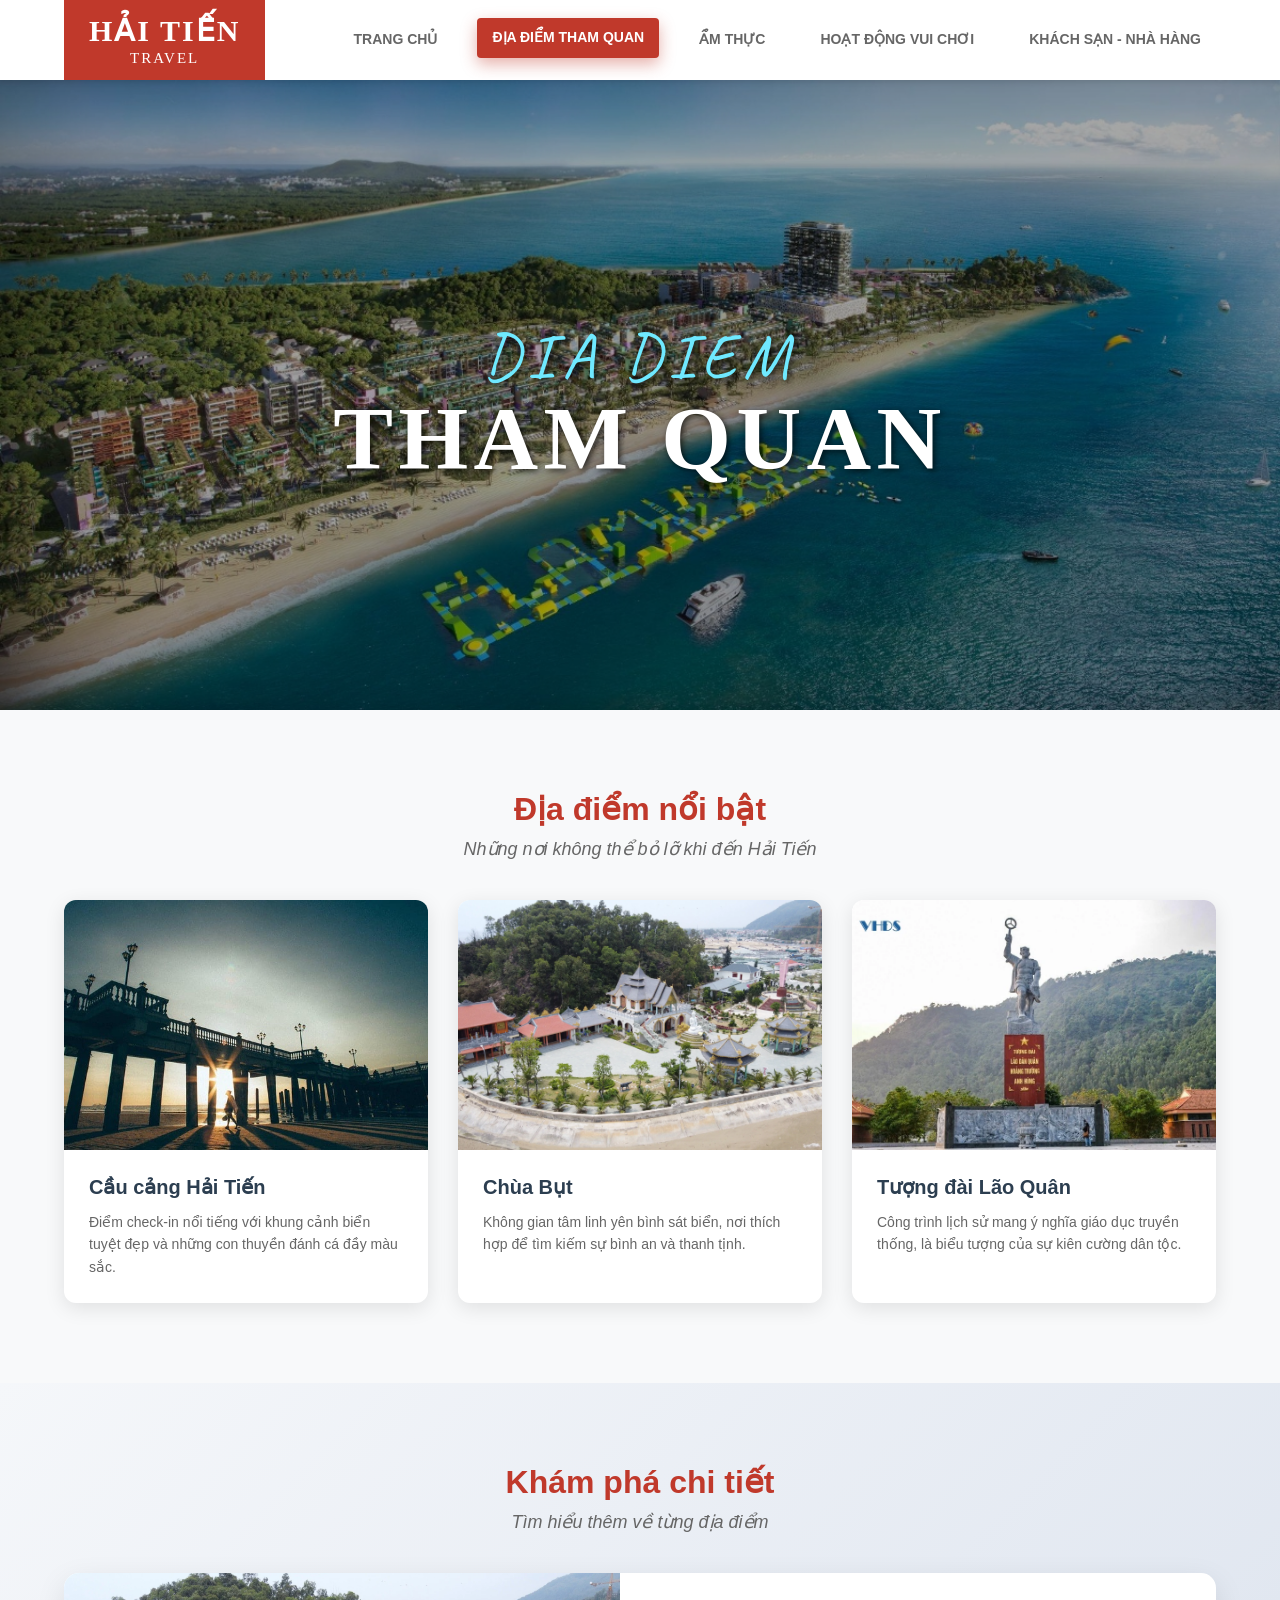
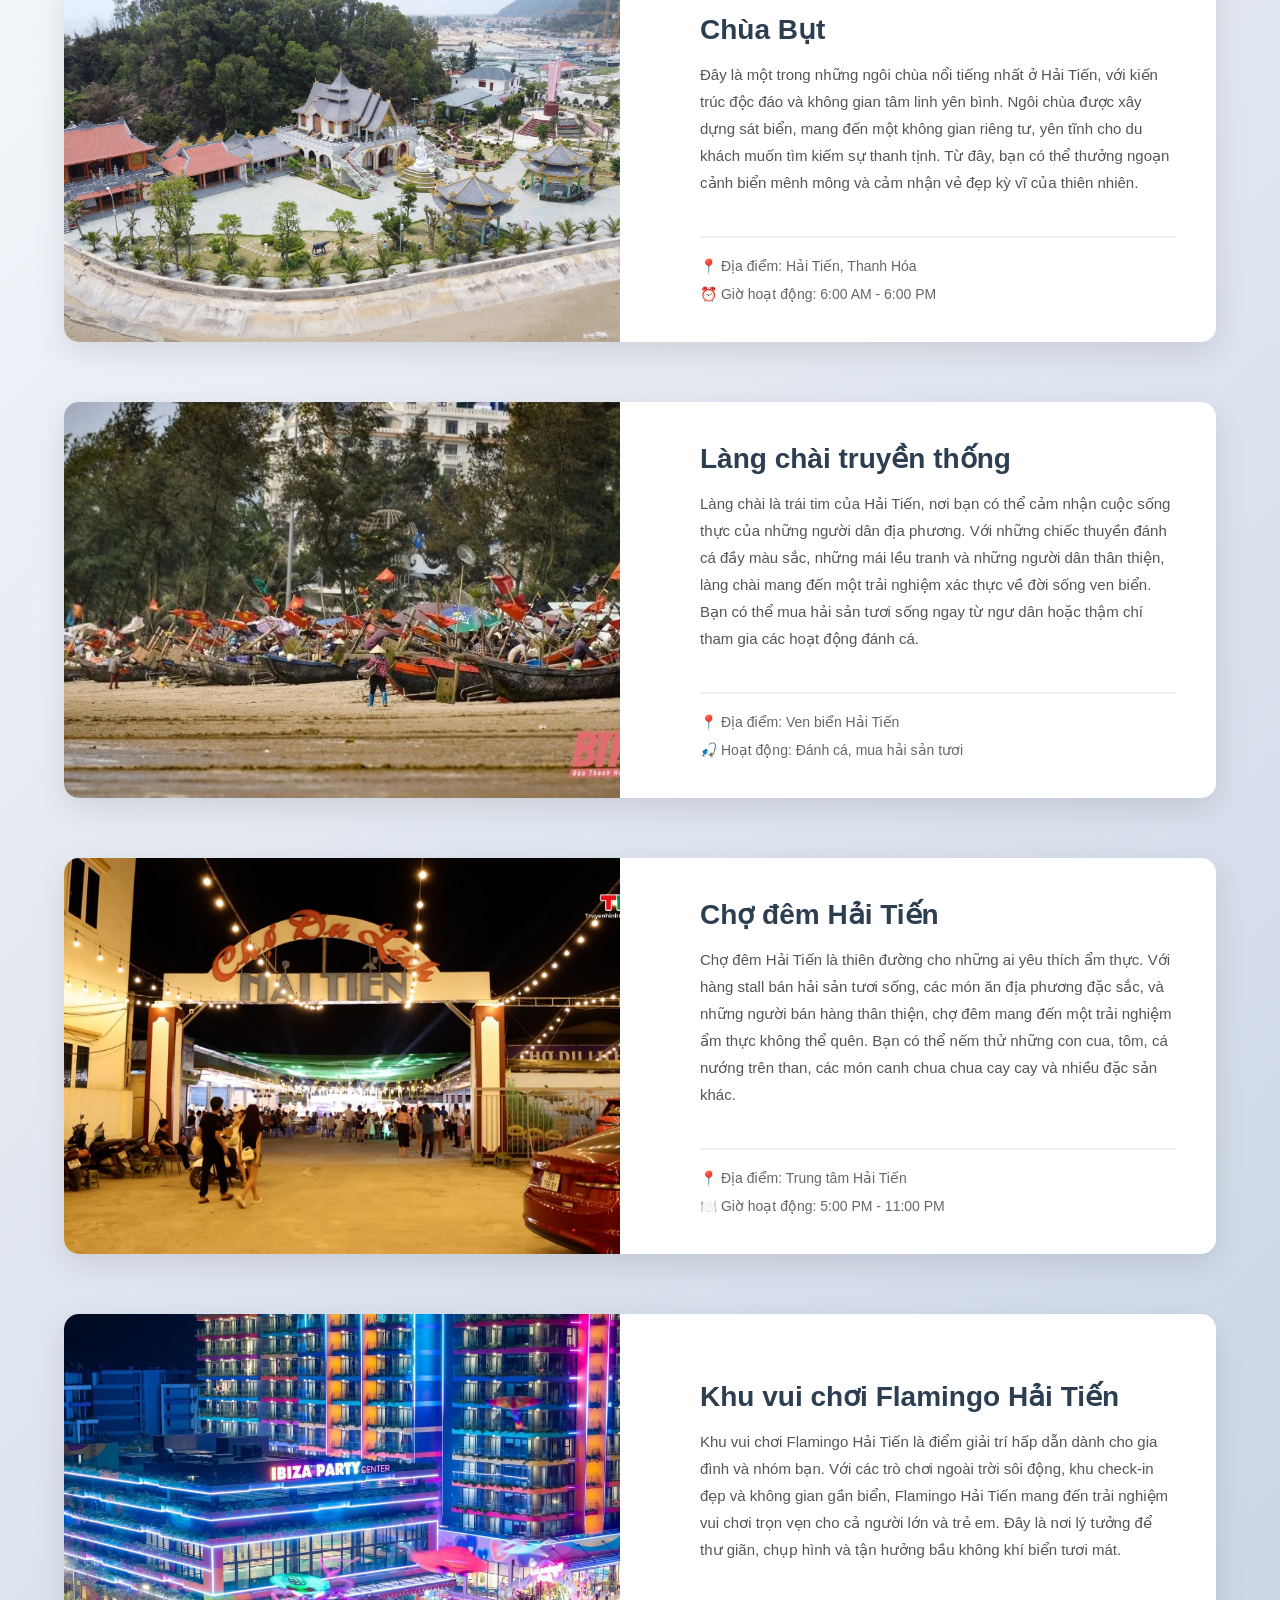
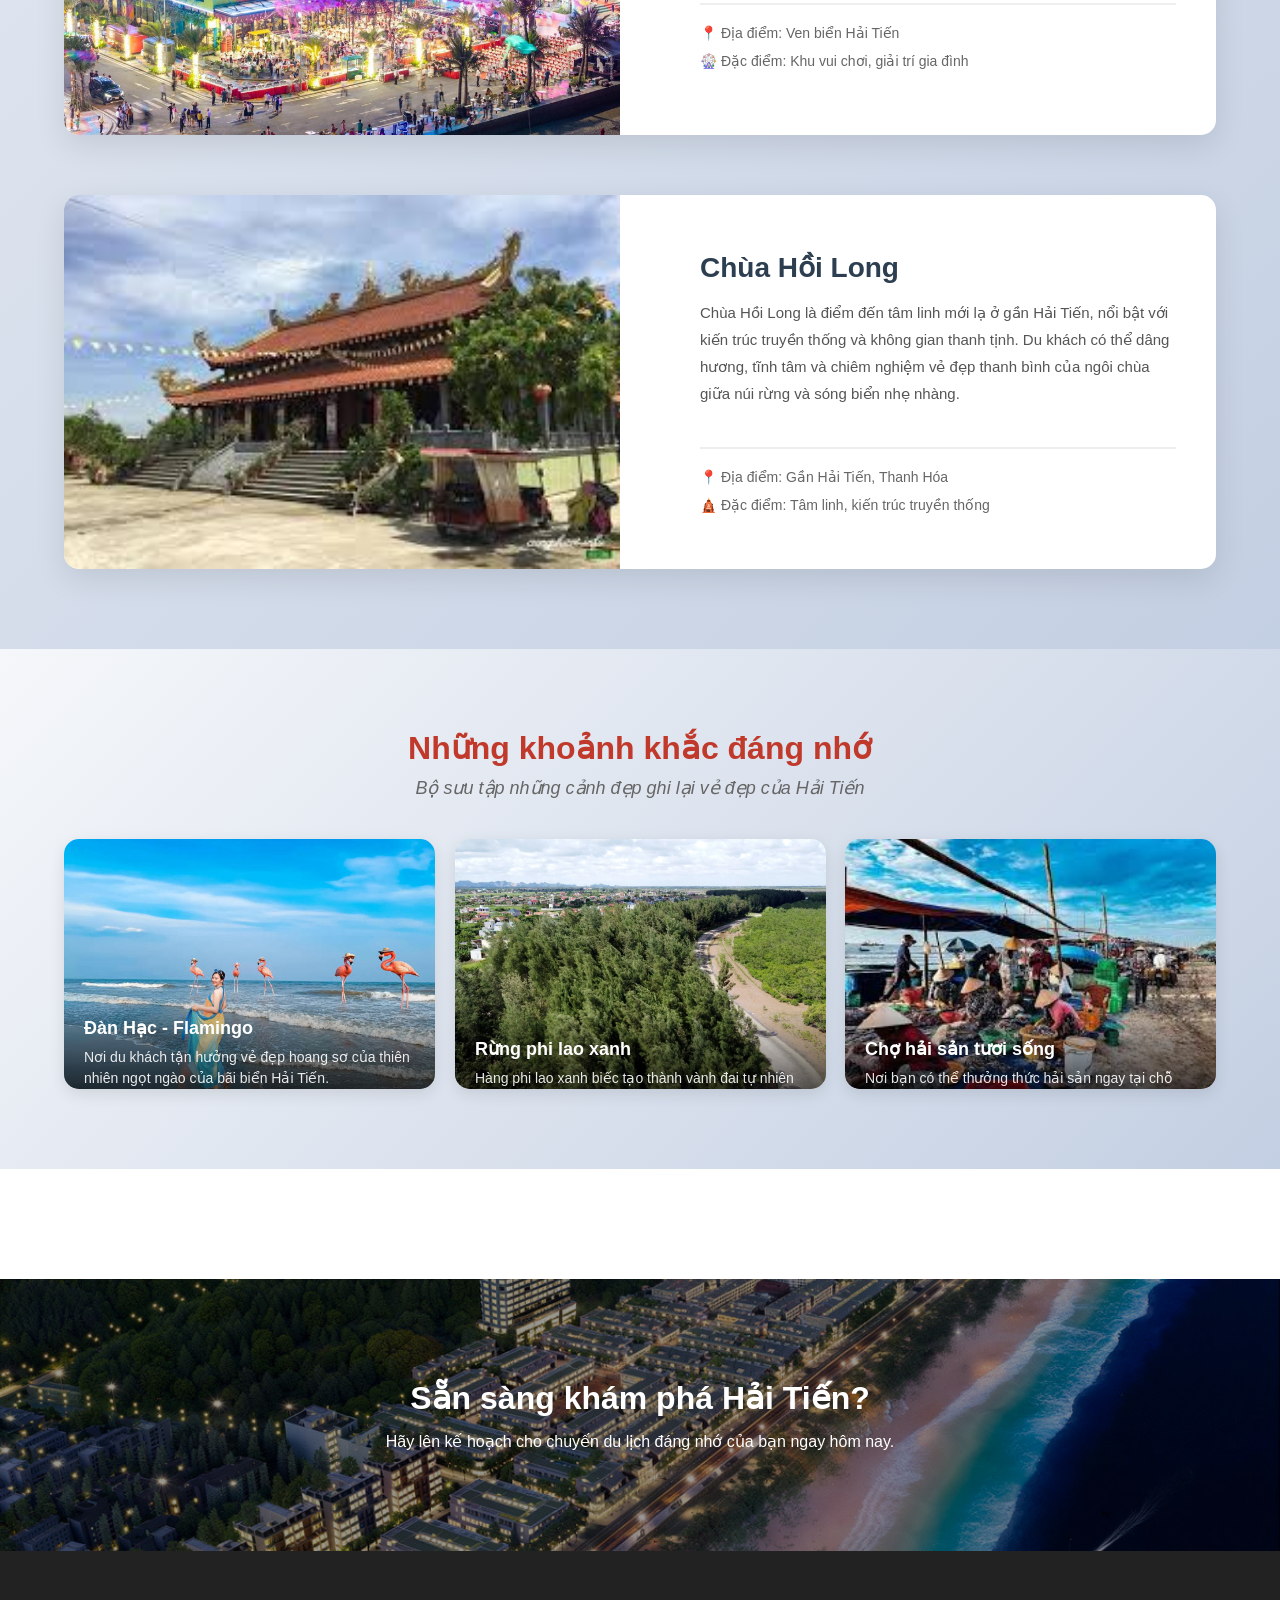
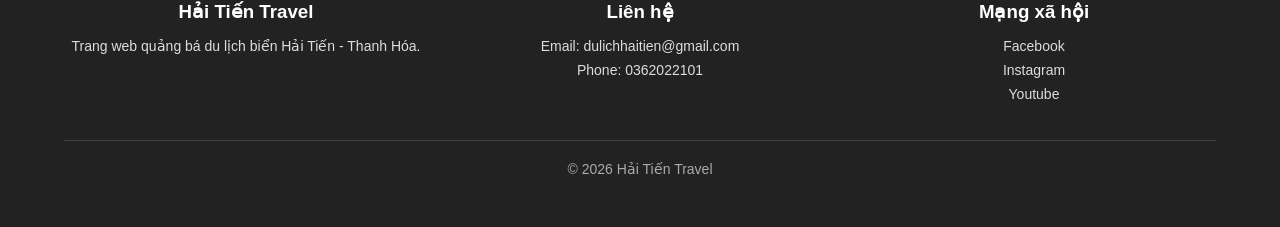
==== html/diadiem.htm @ 19f68e06 "Summary" ====
<!DOCTYPE html>
<html lang="vi">

<head>
    <meta charset="UTF-8">
    <meta name="viewport" content="width=device-width, initial-scale=1.0">
    <title>Địa điểm Hải Tiến</title>

    <link rel="stylesheet" href="../css/style.css">
    <link rel="stylesheet" href="../css/diadiem.css">
    <link href="https://fonts.googleapis.com/css2?family=Caveat:wght@400;700&family=Permanent+Marker&display=swap"
        rel="stylesheet">
    <link rel="stylesheet" href="../css/menu.css">
    <link rel="icon" type="image/x-icon" size="32x32" href="../img/logo.png">
</head>

<body>

    <header>
        <a class="logo">
            <strong>Hải Tiến</strong>
            <span>Travel</span>
        </a>

        <input type="checkbox" id="menu-checkbox" class="menu-checkbox">
        <label for="menu-checkbox" class="menu-toggle">
            &#9776;
        </label>

        <div class="nav-container">
            <ul class="nav-links">
                <li><a href="../index.htm">Trang chủ</a></li>
                <li><a href="diadiem.htm">Địa điểm tham quan</a></li>
                <li><a href="amthuc.html">Ẩm thực</a></li>
                <li><a href="hdvuichs.html">Hoạt động vui chơi</a></li>
                <li><a href="book-khach-san.html">Khách sạn - Nhà hàng</a></li>
            </ul>
        </div>
    </header>
    <div id="page-content">
        <!-- HERO -->
        <section class="hero">
            <div class="hero-content">
                <span class="hero-label">DIA DIEM</span>
                <h1>Tham Quan</h1>
            </div>
        </section>

        <!-- ===== PHẦN 1: ĐIỂM ĐẾN NỔI BẬT (CARD GRID - NHẤT QUÁN VỚI INDEX) ===== -->
        <section class="highlights-section">
            <h2 class="section-title">Địa điểm nổi bật</h2>
            <p class="section-subtitle">Những nơi không thể bỏ lỡ khi đến Hải Tiến</p>

            <div class="highlights-grid">
                <div class="highlight-card">
                    <div class="card-image">
                        <img src="../img/caucanghaitien.jpg" alt="Cầu cảng">
                    </div>
                    <div class="card-content">
                        <h3>Cầu cảng Hải Tiến</h3>
                        <p>Điểm check-in nổi tiếng với khung cảnh biển tuyệt đẹp và những con thuyền đánh cá đầy màu
                            sắc.
                        </p>
                    </div>
                </div>

                <div class="highlight-card">
                    <div class="card-image">
                        <img src="../img/chuabut.webp" alt="Chùa Bụt">
                    </div>
                    <div class="card-content">
                        <h3>Chùa Bụt</h3>
                        <p>Không gian tâm linh yên bình sát biển, nơi thích hợp để tìm kiếm sự bình an và thanh tịnh.
                        </p>
                    </div>
                </div>

                <div class="highlight-card">
                    <div class="card-image">
                        <img src="../img/tuongdailaoquan.jpg" alt="Tượng Lão quân">
                    </div>
                    <div class="card-content">
                        <h3>Tượng đài Lão Quân</h3>
                        <p>Công trình lịch sử mang ý nghĩa giáo dục truyền thống, là biểu tượng của sự kiên cường dân
                            tộc.
                        </p>
                    </div>
                </div>
            </div>
        </section>

        <!-- ===== PHẦN 2: CHI TIẾT KHÁM PHÁ (INTERACTIVE) ===== -->
        <section class="exploration-section">
            <h2 class="section-title">Khám phá chi tiết</h2>
            <p class="section-subtitle">Tìm hiểu thêm về từng địa điểm</p>

            <div class="exploration-container">
                <!-- Card 1: Chùa Bụt -->
                <div class="exploration-card">
                    <div class="exp-card-left">
                        <img src="../img/chuabut.webp" alt="Chùa Bụt">
                    </div>
                    <div class="exp-card-right">
                        <h3>Chùa Bụt</h3>
                        <p>Đây là một trong những ngôi chùa nổi tiếng nhất ở Hải Tiến, với kiến trúc độc đáo và không
                            gian
                            tâm linh yên bình.
                            Ngôi chùa được xây dựng sát biển, mang đến một không gian riêng tư, yên tĩnh cho du khách
                            muốn
                            tìm kiếm sự thanh tịnh.
                            Từ đây, bạn có thể thưởng ngoạn cảnh biển mênh mông và cảm nhận vẻ đẹp kỳ vĩ của thiên
                            nhiên.
                        </p>
                        <div class="exp-info">
                            <span>📍 Địa điểm: Hải Tiến, Thanh Hóa</span>
                            <span>⏰ Giờ hoạt động: 6:00 AM - 6:00 PM</span>
                        </div>
                    </div>
                </div>

                <!-- Card 2: Làng chài -->
                <div class="exploration-card">
                    <div class="exp-card-left">
                        <img src="../img/langchai.jpg" alt="Làng chài">
                    </div>
                    <div class="exp-card-right">
                        <h3>Làng chài truyền thống</h3>
                        <p>Làng chài là trái tim của Hải Tiến, nơi bạn có thể cảm nhận cuộc sống thực của những người
                            dân
                            địa phương.
                            Với những chiếc thuyền đánh cá đầy màu sắc, những mái lều tranh và những người dân thân
                            thiện,
                            làng chài mang đến một
                            trải nghiệm xác thực về đời sống ven biển. Bạn có thể mua hải sản tươi sống ngay từ ngư dân
                            hoặc
                            thậm chí tham gia
                            các hoạt động đánh cá.</p>
                        <div class="exp-info">
                            <span>📍 Địa điểm: Ven biển Hải Tiến</span>
                            <span>🎣 Hoạt động: Đánh cá, mua hải sản tươi</span>
                        </div>
                    </div>
                </div>

                <!-- Card 3: Chợ đêm -->
                <div class="exploration-card">
                    <div class="exp-card-left">
                        <img src="../img/chodemht.jpg" alt="Chợ đêm">
                    </div>
                    <div class="exp-card-right">
                        <h3>Chợ đêm Hải Tiến</h3>
                        <p>Chợ đêm Hải Tiến là thiên đường cho những ai yêu thích ẩm thực. Với hàng stall bán hải sản
                            tươi
                            sống,
                            các món ăn địa phương đặc sắc, và những người bán hàng thân thiện, chợ đêm mang đến một trải
                            nghiệm
                            ẩm thực không thể quên. Bạn có thể nếm thử những con cua, tôm, cá nướng trên than, các món
                            canh
                            chua
                            chua cay cay và nhiều đặc sản khác.</p>
                        <div class="exp-info">
                            <span>📍 Địa điểm: Trung tâm Hải Tiến</span>
                            <span>🍽️ Giờ hoạt động: 5:00 PM - 11:00 PM</span>
                        </div>
                    </div>
                </div>

                <!-- Card 4: Flamingo Hải Tiến -->
                <div class="exploration-card">
                    <div class="exp-card-left">
                        <img src="../img/khuvuichoiflamingohaitien.jpg" alt="Khu vui chơi Flamingo Hải Tiến">
                    </div>
                    <div class="exp-card-right">
                        <h3>Khu vui chơi Flamingo Hải Tiến</h3>
                        <p>Khu vui chơi Flamingo Hải Tiến là điểm giải trí hấp dẫn dành cho gia đình và nhóm bạn.
                            Với các trò chơi ngoài trời sôi động, khu check-in đẹp và không gian gần biển, Flamingo
                            Hải Tiến mang đến trải nghiệm vui chơi trọn vẹn cho cả người lớn và trẻ em.
                            Đây là nơi lý tưởng để thư giãn, chụp hình và tận hưởng bầu không khí biển tươi mát.</p>
                        <div class="exp-info">
                            <span>📍 Địa điểm: Ven biển Hải Tiến</span>
                            <span>🎡 Đặc điểm: Khu vui chơi, giải trí gia đình</span>
                        </div>
                    </div>
                </div>

                <!-- Card 5: Chùa Hồi Long -->
                <div class="exploration-card">
                    <div class="exp-card-left">
                        <img src="../img/anhchuahoilong.jpg" alt="Chùa Hồi Long">
                    </div>
                    <div class="exp-card-right">
                        <h3>Chùa Hồi Long</h3>
                        <p>Chùa Hồi Long là điểm đến tâm linh mới lạ ở gần Hải Tiến, nổi bật với kiến trúc truyền thống
                            và không gian thanh tịnh.
                            Du khách có thể dâng hương, tĩnh tâm và chiêm nghiệm vẻ đẹp thanh bình của ngôi chùa giữa núi
                            rừng và sóng biển nhẹ nhàng.</p>
                        <div class="exp-info">
                            <span>📍 Địa điểm: Gần Hải Tiến, Thanh Hóa</span>
                            <span>🛕 Đặc điểm: Tâm linh, kiến trúc truyền thống</span>
                        </div>
                    </div>
                </div>
            </div>
        </section>

        <!-- ===== PHẦN 3: GALLERY KHOẢNH KHẮC ===== -->
        <section class="gallery-section">
            <h2 class="section-title">Những khoảnh khắc đáng nhớ</h2>
            <p class="section-subtitle">Bộ sưu tập những cảnh đẹp ghi lại vẻ đẹp của Hải Tiến</p>

            <div class="gallery-grid">
                <div class="gallery-card">
                    <img src="../img/danflamingo.jpg" alt="Flamingo">
                    <div class="card-overlay">
                        <h3>Đàn Hạc - Flamingo</h3>
                        <p>Nơi du khách tận hưởng vẻ đẹp hoang sơ của thiên nhiên ngọt ngào của bãi biển Hải Tiến.</p>
                    </div>
                </div>

                <div class="gallery-card">
                    <img src="../img/philaoxanhvip.png" alt="Rừng phi lao">
                    <div class="card-overlay">
                        <h3>Rừng phi lao xanh</h3>
                        <p>Hàng phi lao xanh biếc tạo thành vành đai tự nhiên</p>
                    </div>
                </div>

                <div class="gallery-card">
                    <img src="../img/anhchohaisan.jpg" alt="Chợ hải sản">
                    <div class="card-overlay">
                        <h3>Chợ hải sản tươi sống</h3>
                        <p>Nơi bạn có thể thưởng thức hải sản ngay tại chỗ</p>
                    </div>
                </div>
            </div>
        </section>

        <!-- Lightbox Modal đơn giản -->
        <div id="lightbox-modal" class="lightbox-modal">
            <span class="lightbox-close">&times;</span>
            <img class="lightbox-content" id="lightbox-img">
            <div class="lightbox-caption" id="lightbox-caption"></div>
        </div>

        <!-- CTA -->
        <section class="cta">
            <h2>Sẵn sàng khám phá Hải Tiến?</h2>
            <p>Hãy lên kế hoạch cho chuyến du lịch đáng nhớ của bạn ngay hôm nay.</p>
        </section>

        <!-- FOOTER -->
        <footer>
            <div class="footer-container">
                <div class="footer-col">
                    <h3>Hải Tiến Travel</h3>
                    <p>Trang web quảng bá du lịch biển Hải Tiến - Thanh Hóa.</p>
                </div>
                <div class="footer-col">
                    <h3>Liên hệ</h3>
                    <p>Email: dulichhaitien@gmail.com</p>
                    <p>Phone: 0362022101</p>
                </div>
                <div class="footer-col">
                    <h3>Mạng xã hội</h3>
                    <p><a href="https://www.facebook.com/share/g/18fXsVk7Mk/" target="_blank">Facebook</a></p>
                    <p><a href="https://www.facebook.com/share/g/18fXsVk7Mk/" target="_blank">Instagram</a></p>
                    <p><a href="https://www.facebook.com/share/g/18fXsVk7Mk/" target="_blank">Youtube</a></p>
                </div>
            </div>
            <p class="copyright">© 2026 Hải Tiến Travel</p>
        </footer>
    </div>

    <script src="../js/diadiem.js"></script>

</body>

</html>
---- css/style.css ----
/* =========================================
   1. CÀI ĐẶT CƠ BẢN (RESET)
   ========================================= */
* {
    margin: 0;
    padding: 0;
    box-sizing: border-box;
    font-family: 'Segoe UI', Tahoma, Geneva, Verdana, sans-serif;
}

body {
    background-color: #fff;
    color: #333;
    padding-top: 80px;
}





/* =========================================
   4. PHẦN HIỂN THỊ BANNER & NỘI DUNG DƯỚI
   ========================================= */
.hero-banner {
    width: 100%;
    height: 70vh;
    position: relative;
    overflow: hidden;
}

.slide {
    width: 100%;
    height: 100%;
    object-fit: cover;
    position: absolute;
    opacity: 0;
    transition: opacity 1s ease;
    object-position: center 90%;
}

.slide.active {
    opacity: 1;
}

.intro-section {
    padding: 60px 20px;
    text-align: center;
    max-width: 900px;
    margin: 0 auto;
}

.intro-section h1 {
    color: #c89c3a;
    font-size: 32px;
    text-transform: uppercase;
    margin-bottom: 20px;
    letter-spacing: 1.5px;
}

.intro-section p.subtitle {
    font-size: 18px;
    color: #555;
    margin-bottom: 15px;
    font-weight: 500;
}

.intro-section p.description {
    text-align: justify;
    font-size: 15px;
    color: #666;
    line-height: 1.8;
}

/* DESTINATIONS */
.destinations {
    padding: 70px 5%;
    text-align: center;
    background: #f8f8f8;
}

.destinations h2 {
    font-size: 28px;
    margin-bottom: 40px;
    color: #333;
}

.destination-grid {
    display: grid;
    grid-template-columns: repeat(auto-fit, minmax(250px, 1fr));
    gap: 25px;
}

.destination-card {
    background: white;
    border-radius: 10px;
    overflow: hidden;
    box-shadow: 0 4px 10px rgba(0, 0, 0, 0.1);
    transition: transform 0.3s;
}

.destination-card:hover {
    transform: translateY(-8px);
}

.destination-card img {
    width: 100%;
    height: 200px;
    object-fit: cover;
}

.destination-info {
    padding: 15px;
}

.destination-info h3 {
    margin-bottom: 10px;
    color: #c0392b;
}

/* ACTIVITIES */
.activities {
    padding: 70px 5%;
    text-align: center;
    background: #f8f8f8;
}

.activities h2 {
    font-size: 28px;
    margin-bottom: 40px;
}

.activity-grid {
    display: grid;
    grid-template-columns: repeat(auto-fit, minmax(200px, 1fr));
    gap: 25px;
}

.activity-item {
    background: white;
    border-radius: 12px;
    overflow: hidden;
    box-shadow: 0 4px 12px rgba(0, 0, 0, 0.1);
    transition: all 0.35s ease;
}

.activity-item img {
    width: 100%;
    height: 180px;
    object-fit: cover;
    transition: transform 0.5s ease;
}

.activity-item h3 {
    margin: 15px 0;
    font-size: 18px;
    transition: color 0.3s;
}

.activity-item:hover {
    transform: translateY(-8px);
    box-shadow: 0 12px 25px rgba(0, 0, 0, 0.2);
}

.activity-item:hover img {
    transform: scale(1.1);
}

.activity-item:hover h3 {
    color: #e74c3c;
}

/* GALLERY */
.gallery {
    padding: 70px 5%;
    background: #f8f8f8;
    text-align: center;
    margin-bottom: 120px;
}

.gallery h2 {
    margin-bottom: 15px;
    font-size: 28px;
}

.gallery-desc {
    max-width: 700px;
    margin: 0 auto 40px;
    color: #666;
    font-size: 16px;
    line-height: 1.6;
}

.gallery-grid {
    display: grid;
    grid-template-columns: repeat(5, 1fr);
    gap: 20px;
    margin-top: 40px;
}

.gallery-grid img {
    width: 100%;
    height: 220px;
    object-fit: cover;
    border-radius: 12px;
    transition: transform 0.3s;
    box-shadow: 0 8px 20px rgba(0, 0, 0, 0.15);
}

.gallery-grid img:hover {
    transform: scale(1.05);
}

.gallery-history {
    margin-top: 50px;
    padding: 32px;
    background: #ffffff;
    border-radius: 24px;
    box-shadow: 0 20px 50px rgba(0, 0, 0, 0.08);
    text-align: left;
    max-width: 1080px;
    margin-left: auto;
    margin-right: auto;
}

.gallery-history h3 {
    font-family: "Segoe UI", "Roboto", "Helvetica Neue", Arial, sans-serif;
    font-size: 30px;
    font-weight: 700;
    margin: 0 auto 18px;
    color: #1f1f1f;
    text-align: center;
    letter-spacing: 0;
    text-transform: none;
    line-height: 1.2;
    display: block;
    max-width: 860px;
    white-space: normal;
    word-break: keep-all;
    overflow-wrap: normal;
    padding-bottom: 10px;
    border-bottom: 4px solid rgba(200, 156, 58, 0.35);
}

.gallery-history h3 .no-break {
    white-space: nowrap;
}

.history-intro {
    max-width: 760px;
    margin: 0 auto 28px;
    color: #555;
    font-size: 16px;
    line-height: 1.8;
    text-align: center;
}

.history-grid {
    display: grid;
    grid-template-columns: repeat(2, minmax(260px, 1fr));
    gap: 24px;
}

.history-card {
    background: linear-gradient(180deg, #ffffff 0%, #fcfcfc 100%);
    border-radius: 22px;
    padding: 26px;
    border: 1px solid #f0f0f0;
    min-height: 220px;
    box-shadow: 0 18px 40px rgba(0, 0, 0, 0.06);
}

.history-card-header {
    display: flex;
    align-items: center;
    gap: 14px;
    margin-bottom: 16px;
    font-weight: 700;
    color: #2c2c2c;
    font-size: 1.04rem;
}

.history-card-header span {
    display: inline-flex;
    width: 40px;
    height: 40px;
    align-items: center;
    justify-content: center;
    border-radius: 50%;
    background: #fde4c8;
    color: #c47229;
    font-weight: 800;
    box-shadow: 0 12px 24px rgba(196, 114, 41, 0.18);
}

.history-card p,
.history-card ul {
    margin: 0;
    color: #555;
    line-height: 1.8;
    font-size: 0.96rem;
}

.history-card-featured {
    grid-column: span 2;
    background: #fff8f0;
    border-color: #f4dcc7;
}

.history-card-featured ul {
    padding-left: 20px;
}

.history-card-featured li {
    margin-bottom: 12px;
    position: relative;
    padding-left: 24px;
}

.history-card-featured li::before {
    content: '•';
    position: absolute;
    left: 0;
    top: 0;
    color: #c47229;
    font-size: 1.2rem;
    line-height: 1;
}

@media (max-width: 860px) {
    .history-grid {
        grid-template-columns: 1fr;
    }
}

/* CTA */
.cta {
    width: 100vw;
    margin-left: calc(-50vw + 50%);
    padding: 80px 20px;
    text-align: center;
    margin-top: 110px;
    background: linear-gradient(rgba(0, 0, 0, 0.4), rgba(0, 0, 0, 0.4)),
        url('../img/anh1.jpg') center/cover no-repeat;
    color: white;
}

.cta h2 {
    font-size: 32px;
    margin-bottom: 15px;
}

.cta button {
    margin-top: 20px;
    padding: 12px 25px;
    border: none;
    background: #c0392b;
    color: white;
    font-size: 16px;
    cursor: pointer;
    border-radius: 5px;
    transition: 0.3s;
}

.cta button:hover {
    background: #e74c3c;
    transform: scale(1.05);
}

/* FOOTER */
footer {
    width: 100vw;
    margin-left: calc(-50vw + 50%);
    background: #222;
    color: #ddd;
    padding: 50px 5%;
}

.footer-container {
    display: grid;
    grid-template-columns: repeat(auto-fit, minmax(200px, 1fr));
    gap: 30px;
    margin-bottom: 30px;
}

.footer-col {
    text-align: center;
}

.footer-col h3 {
    margin-bottom: 15px;
    color: white;
}

.footer-col p {
    margin-bottom: 8px;
    font-size: 14px;
}

.footer-col p a {
    color: inherit;
    text-decoration: none;
    font-family: inherit;
}

.footer-col p a:hover {
    color: #fff;
    text-decoration: none;
}

.copyright {
    text-align: center;
    font-size: 14px;
    color: #aaa;
    border-top: 1px solid #444;
    padding-top: 20px;
}

/* =========================================
   5. ANIMATIONS & TRANSITIONS
   ========================================= */

.intro-section {
    animation: fadeIn 0.8s ease-out;
}

/* =========================================
   6. SMOOTH SCROLL & PADDING FIX
   ========================================= */
html {
    scroll-behavior: smooth;
    scroll-padding-top: 80px;
}

html,
body {
    height: 100%;
}

/* ===== CHỈ ANIMATE NỘI DUNG ===== */
#page-content {
    opacity: 1;
    transform: translateY(0);
    transition: all 0.4s ease;
}

#page-content.fade-out {
    opacity: 0;
    transform: translateY(20px);
}

/* Hiệu ứng vào trang */
#page-content.fade-in {
    opacity: 1;
    transform: translateY(0);
}
---- css/diadiem.css ----
/* =========================================
   1. CÀI ĐẶT CƠ BẢN (RESET)
   ========================================= */
* {
    margin: 0;
    padding: 0;
    box-sizing: border-box;
    font-family: 'Segoe UI Variable', 'Segoe UI', 'Roboto', 'Helvetica Neue', Arial, sans-serif;
}

/* HERO */
.hero {
    height: 70vh;
    background: url("../img/diadiem1.jpg") center/cover no-repeat;
    display: flex;
    align-items: center;
    justify-content: center;
    position: relative;
    overflow: hidden;
}

.hero::before {
    content: '';
    position: absolute;
    top: 0;
    left: 0;
    right: 0;
    bottom: 0;
    background: rgba(0, 0, 0, 0.35);
}

.hero-content {
    position: relative;
    z-index: 1;
    text-align: center;
    color: white;
    text-shadow: 2px 2px 6px rgba(0, 0, 0, 0.7);
}

.hero-label {
    display: block;
    font-family: 'Caveat', cursive;
    color: #6fe9ff;
    font-size: clamp(4rem, 4.5vw, 160rem);
    letter-spacing: 0.12em;
    margin-bottom: 0.4rem;
}

.hero-content h1 {
    font-family: 'Permanent Marker', cursive;
    font-size: clamp(5rem, 7vw, 9rem);
    line-height: 0.8;
    margin: 0;
    text-transform: uppercase;
    letter-spacing: 0.06em;
}

/* ===== INTRO SECTION (NHẤT QUÁN VỚI INDEX) ===== */
.intro-section {
    padding: 80px 5%;
    background: linear-gradient(135deg, #667eea 0%, #764ba2 100%);
    color: white;
    text-align: center;
}

.intro-section h1 {
    font-size: 42px;
    font-weight: 700;
    margin-bottom: 15px;
    line-height: 1.2;
}

.intro-section .subtitle {
    font-size: 22px;
    font-weight: 300;
    margin-bottom: 25px;
    opacity: 0.95;
}

.intro-section .description {
    font-size: 16px;
    line-height: 1.8;
    max-width: 800px;
    margin: 0 auto;
    opacity: 0.9;
}

/* ===== HIGHLIGHTS SECTION (CARD GRID - NHẤT QUÁN VỚI INDEX) ===== */
.highlights-section {
    padding: 80px 5%;
    background: #f8f9fa;
}

.highlights-grid {
    display: grid;
    grid-template-columns: repeat(auto-fit, minmax(320px, 1fr));
    gap: 30px;
    max-width: 1400px;
    margin: 0 auto;
}

.highlight-card {
    background: white;
    border-radius: 12px;
    overflow: hidden;
    box-shadow: 0 5px 20px rgba(0, 0, 0, 0.1);
    transition: box-shadow 0.3s ease, transform 0.3s ease;
    cursor: default;
    will-change: transform;
}

.highlight-card:hover {
    transform: translateY(-10px);
    box-shadow: 0 15px 40px rgba(0, 0, 0, 0.2);
}

.card-image {
    position: relative;
    width: 100%;
    height: 250px;
    overflow: hidden;
}

.card-image img {
    width: 100%;
    height: 100%;
    object-fit: cover;
    transition: transform 0.4s ease;
}

.highlight-card:hover .card-image img {
    transform: scale(1.1);
}

.card-badge {
    position: absolute;
    top: 15px;
    right: 15px;
    background: #c0392b;
    color: white;
    padding: 6px 12px;
    border-radius: 20px;
    font-size: 12px;
    font-weight: 600;
    text-transform: uppercase;
}

.card-content {
    padding: 25px;
}

.card-content h3 {
    font-size: 20px;
    color: #2c3e50;
    margin-bottom: 12px;
    font-weight: 700;
}

.card-content p {
    font-size: 14px;
    color: #666;
    line-height: 1.6;
}

/* ===== EXPLORATION SECTION (INTERACTIVE) ===== */
.exploration-section {
    padding: 80px 5%;
    background: linear-gradient(135deg, #f5f7fa 0%, #c3cfe2 100%);
}

.exploration-container {
    max-width: 1200px;
    margin: 0 auto;
    display: flex;
    flex-direction: column;
    gap: 60px;
}

.exploration-card {
    display: grid;
    grid-template-columns: 1fr 1fr;
    gap: 40px;
    align-items: center;
    background: white;
    border-radius: 15px;
    overflow: hidden;
    box-shadow: 0 10px 30px rgba(0, 0, 0, 0.1);
    transition: box-shadow 0.4s ease, transform 0.4s ease;
    will-change: transform;
}

.exploration-card:hover {
    box-shadow: 0 20px 50px rgba(0, 0, 0, 0.15);
    transform: translateY(-5px);
}

.exploration-card:nth-child(even) {
    grid-template-columns: 1fr 1fr;
}

.exp-card-left {
    width: 100%;
    height: 100%;
    min-height: 300px;
    overflow: hidden;
}

.exp-card-left img {
    width: 100%;
    height: 100%;
    object-fit: cover;
    transition: transform 0.4s ease;
}

.exploration-card:hover .exp-card-left img {
    transform: scale(1.05);
}

.exp-card-right {
    padding: 40px;
    display: flex;
    flex-direction: column;
    justify-content: center;
}

.exp-badge {
    display: inline-block;
    background: linear-gradient(135deg, #667eea, #764ba2);
    color: white;
    padding: 6px 15px;
    border-radius: 20px;
    font-size: 12px;
    font-weight: 600;
    text-transform: uppercase;
    width: fit-content;
    margin-bottom: 15px;
}

.exp-card-right h3 {
    font-size: 28px;
    color: #2c3e50;
    margin-bottom: 15px;
    font-weight: 700;
}

.exp-card-right p {
    font-size: 15px;
    color: #555;
    line-height: 1.8;
    margin-bottom: 20px;
}

.exp-info {
    display: flex;
    flex-direction: column;
    gap: 12px;
    margin-top: 20px;
    padding-top: 20px;
    border-top: 2px solid #eee;
}

.exp-info span {
    font-size: 14px;
    color: #666;
    display: flex;
    align-items: center;
    gap: 10px;
}

/* ===== GALLERY SECTION (CẬP NHẬT) ===== */
.gallery-section {
    padding: 80px 5%;
    background: linear-gradient(135deg, #f5f7fa 0%, #c3cfe2 100%);
}

.section-title {
    text-align: center;
    font-size: 32px;
    margin-bottom: 10px;
    color: #c0392b;
    font-weight: 700;
}

.section-subtitle {
    text-align: center;
    font-size: 18px;
    color: #666;
    margin-bottom: 50px;
    font-style: italic;
}

.gallery-grid {
    display: grid;
    grid-template-columns: repeat(auto-fit, minmax(280px, 1fr));
    gap: 25px;
    max-width: 1400px;
    margin: 0 auto;
}

.gallery-card {
    position: relative;
    border-radius: 12px;
    overflow: hidden;
    cursor: default;
    box-shadow: 0 5px 15px rgba(0, 0, 0, 0.1);
    transition: all 0.3s ease;
    height: 250px;
}

.gallery-card:hover {
    transform: translateY(-8px);
    box-shadow: 0 15px 35px rgba(0, 0, 0, 0.2);
}

.gallery-card img {
    width: 100%;
    height: 100%;
    object-fit: cover;
    transition: transform 0.4s ease;
}

.gallery-card:hover img {
    transform: scale(1.1);
}

.card-overlay {
    position: absolute;
    bottom: 0;
    left: 0;
    right: 0;
    background: linear-gradient(to top, rgba(0, 0, 0, 0.9), transparent);
    padding: 30px 20px 20px;
    transform: translateY(30px);
    transition: transform 0.3s ease;
}

.gallery-card:hover .card-overlay {
    transform: translateY(0);
}

.card-overlay h3 {
    color: white;
    font-size: 18px;
    margin-bottom: 8px;
    font-weight: 600;
}

.card-overlay p {
    color: rgba(255, 255, 255, 0.9);
    font-size: 13px;
    line-height: 1.5;
}

/* Lightbox Modal */
.lightbox-modal {
    display: none;
    position: fixed;
    z-index: 10000;
    left: 0;
    top: 0;
    width: 100%;
    height: 100%;
    background-color: rgba(0, 0, 0, 0.9);
    animation: fadeIn 0.3s ease;
}

@keyframes fadeIn {
    from {
        opacity: 0;
    }

    to {
        opacity: 1;
    }
}

.lightbox-content {
    max-width: 80%;
    max-height: 80%;
    margin: auto;
    display: block;
    position: absolute;
    top: 50%;
    left: 50%;
    transform: translate(-50%, -50%);
    border-radius: 10px;
    box-shadow: 0 10px 40px rgba(0, 0, 0, 0.5);
}

.lightbox-caption {
    position: absolute;
    bottom: 20px;
    left: 50%;
    transform: translateX(-50%);
    color: white;
    text-align: center;
    background: rgba(0, 0, 0, 0.7);
    padding: 15px 20px;
    border-radius: 10px;
    max-width: 80%;
}

.lightbox-caption h3 {
    margin: 0 0 5px 0;
    font-size: 24px;
}

.lightbox-caption p {
    margin: 0;
    font-size: 16px;
    opacity: 0.9;
}

.lightbox-close {
    position: absolute;
    top: 20px;
    right: 30px;
    color: white;
    font-size: 40px;
    font-weight: bold;
    cursor: pointer;
    transition: color 0.3s ease;
}

.lightbox-close:hover {
    color: #c0392b;
}

.lightbox-prev,
.lightbox-next {
    position: absolute;
    top: 50%;
    transform: translateY(-50%);
    background: rgba(0, 0, 0, 0.5);
    color: white;
    border: none;
    padding: 15px;
    cursor: pointer;
    font-size: 24px;
    border-radius: 50%;
    transition: all 0.3s ease;
}

.lightbox-prev {
    left: 20px;
}

.lightbox-next {
    right: 20px;
}

.lightbox-prev:hover,
.lightbox-next:hover {
    background: #c0392b;
    transform: translateY(-50%) scale(1.1);
}

/* Responsive Design */
@media (max-width: 768px) {
    .intro-section {
        padding: 60px 20px;
    }

    .intro-section h1 {
        font-size: 32px;
    }

    .intro-section .subtitle {
        font-size: 18px;
    }

    .intro-section .description {
        font-size: 15px;
    }

    .highlights-grid {
        grid-template-columns: repeat(auto-fit, minmax(280px, 1fr));
        gap: 20px;
    }

    .exploration-card {
        grid-template-columns: 1fr;
        gap: 20px;
    }

    .exp-card-left {
        min-height: 250px;
    }

    .exp-card-right {
        padding: 30px 20px;
    }

    .exp-card-right h3 {
        font-size: 22px;
    }

    .gallery-grid {
        grid-template-columns: repeat(auto-fit, minmax(240px, 1fr));
        gap: 18px;
    }

    .gallery-card {
        height: 220px;
    }

    .card-overlay {
        padding: 20px 15px 15px;
    }

    .card-overlay h3 {
        font-size: 16px;
    }

    .card-overlay p {
        font-size: 12px;
    }

    .lightbox-content {
        max-width: 90%;
        max-height: 70%;
    }

    .lightbox-caption {
        bottom: 10px;
        padding: 10px 15px;
    }

    .lightbox-caption h3 {
        font-size: 20px;
    }

    .lightbox-caption p {
        font-size: 14px;
    }
}

@media (max-width: 480px) {
    .intro-section {
        padding: 50px 15px;
    }

    .intro-section h1 {
        font-size: 26px;
    }

    .intro-section .subtitle {
        font-size: 16px;
    }

    .intro-section .description {
        font-size: 14px;
        line-height: 1.6;
    }

    .highlights-grid {
        grid-template-columns: 1fr;
    }

    .exploration-container {
        gap: 40px;
    }

    .exp-card-right {
        padding: 25px 15px;
    }

    .section-title {
        font-size: 26px;
    }

    .section-subtitle {
        font-size: 16px;
        margin-bottom: 35px;
    }

    .gallery-grid {
        grid-template-columns: 1fr;
        gap: 15px;
    }

    .gallery-card {
        height: 200px;
    }
}

/* Hover Effects */
.gallery-card.hovered {
    box-shadow: 0 20px 40px rgba(0, 0, 0, 0.3);
}

/* Animation Classes */
.animate-in {
    /* Animation disabled to prevent scroll jank */
}

@keyframes slideUp {
    from {
        opacity: 0;
        transform: translateY(30px);
    }

    to {
        opacity: 1;
        transform: translateY(0);
    }
}

@keyframes fadeInUp {
    from {
        opacity: 0;
        transform: translateY(20px);
    }

    to {
        opacity: 1;
        transform: translateY(0);
    }
}

/* CTA */
.cta {
    padding: 100px 20px;
    text-align: center;
    color: #fff;
    background: linear-gradient(rgba(0, 0, 0, 0.4), rgba(0, 0, 0, 0.4)),
        url('../img/anh1.jpg') center/cover no-repeat;
}

/* FOOTER */

footer {
    width: 100vw;
    margin-left: calc(-50vw + 50%);
    background: #222;
    color: #ddd;
    padding: 50px 5%;
}

.footer-container {
    text-align: center;
    display: grid;
    grid-template-columns: repeat(auto-fit, minmax(200px, 1fr));
    gap: 30px;
    margin-bottom: 30px;
}

.footer-col {
    text-align: center;
}

.footer-col h3 {
    margin-bottom: 15px;
    color: white;
}

.copyright {
    text-align: center;
    font-size: 14px;
    color: #aaa;
}

/* ===== GALLERY SECTION (ĐƠN GIẢN) ===== */
.gallery-section {
    padding: 80px 5%;
    background: linear-gradient(135deg, #f5f7fa 0%, #c3cfe2 100%);
}

.section-title {
    text-align: center;
    font-size: 32px;
    margin-bottom: 10px;
    color: #c0392b;
    font-weight: 700;
}

.section-subtitle {
    text-align: center;
    font-size: 18px;
    color: #666;
    margin-bottom: 40px;
    font-style: italic;
}

/* Gallery Grid */
.gallery-grid {
    display: grid;
    grid-template-columns: repeat(auto-fit, minmax(280px, 1fr));
    gap: 20px;
}

.gallery-card {
    position: relative;
    border-radius: 15px;
    overflow: hidden;
    cursor: default;
    box-shadow: 0 5px 15px rgba(0, 0, 0, 0.1);
    will-change: transform;
    transition: box-shadow 0.3s ease;
}

.gallery-card:hover {
    transform: translateY(-5px) scale(1.02);
    box-shadow: 0 15px 35px rgba(0, 0, 0, 0.2);
    transition: transform 0.3s ease, box-shadow 0.3s ease;
}

.gallery-card.animate-in {
    animation: none;
}

.gallery-card img {
    width: 100%;
    height: 250px;
    object-fit: cover;
    transition: transform 0.5s ease;
}

.gallery-card:hover img {
    transform: scale(1.1);
}

.card-overlay {
    position: absolute;
    bottom: 0;
    left: 0;
    right: 0;
    background: linear-gradient(to top, rgba(0, 0, 0, 0.8), transparent);
    padding: 25px 20px 20px;
    transform: translateY(20px);
    transition: transform 0.3s ease;
}

.gallery-card:hover .card-overlay {
    transform: translateY(0);
}

.card-overlay h3 {
    color: white;
    font-size: 18px;
    margin-bottom: 8px;
    font-weight: 600;
}

.card-overlay p {
    color: rgba(255, 255, 255, 0.9);
    font-size: 14px;
    line-height: 1.5;
    margin: 0;
}

/* Lightbox Modal */
.lightbox-modal {
    display: none;
    position: fixed;
    z-index: 10000;
    left: 0;
    top: 0;
    width: 100%;
    height: 100%;
    background-color: rgba(0, 0, 0, 0.9);
    animation: fadeIn 0.3s ease;
}

@keyframes fadeIn {
    from {
        opacity: 0;
    }

    to {
        opacity: 1;
    }
}

.lightbox-content {
    max-width: 80%;
    max-height: 80%;
    margin: auto;
    display: block;
    position: absolute;
    top: 50%;
    left: 50%;
    transform: translate(-50%, -50%);
    border-radius: 10px;
    box-shadow: 0 10px 40px rgba(0, 0, 0, 0.5);
}

.lightbox-caption {
    position: absolute;
    bottom: 20px;
    left: 50%;
    transform: translateX(-50%);
    color: white;
    text-align: center;
    background: rgba(0, 0, 0, 0.7);
    padding: 15px 20px;
    border-radius: 10px;
    max-width: 80%;
}

.lightbox-caption h3 {
    margin: 0 0 5px 0;
    font-size: 24px;
}

.lightbox-caption p {
    margin: 0;
    font-size: 16px;
    opacity: 0.9;
}

.lightbox-close {
    position: absolute;
    top: 20px;
    right: 30px;
    color: white;
    font-size: 40px;
    font-weight: bold;
    cursor: pointer;
    transition: color 0.3s ease;
}

.lightbox-close:hover {
    color: #c0392b;
}



/* Mobile Menu Styles */
@media screen and (max-width: 900px) {
    .nav-links {
        flex-direction: column;
        width: 100%;
        gap: 0;
    }

    .nav-links li {
        width: 100%;
    }
}
---- css/menu.css ----
/* =========================================
   MENU CHUNG CHO TẤT CẢ CÁC TRANG
   ========================================= */

header {
    display: flex;
    justify-content: space-between;
    align-items: center;
    padding: 0 5%;
    background-color: #fff;
    box-shadow: 0 2px 5px rgba(0, 0, 0, 0.1);
    position: fixed;
    top: 0;
    left: 0;
    width: 100%;
    height: 80px;
    z-index: 1000;
}

.logo {
    background-color: #c0392b;
    color: white;
    padding: 0 25px;
    text-align: center;
    text-decoration: none;
    height: 100%;
    display: flex;
    flex-direction: column;
    justify-content: center;
}

.logo strong {
    font-family: 'Times New Roman', Times, serif;
    font-size: 30px;
    text-transform: uppercase;
    font-weight: 800;
    letter-spacing: 2px;
}

.logo span {
    font-family: Georgia, 'Times New Roman', Times, serif;
    font-size: 15px;
    text-transform: uppercase;
    margin-top: 2px;
    letter-spacing: 2px;
}

.menu-checkbox {
    display: none;
}

.menu-toggle {
    display: none;
    font-size: 30px;
    cursor: pointer;
    color: #555;
    transition: color 0.3s ease, background-color 0.3s ease, transform 0.3s ease;
    padding: 8px;
    border-radius: 8px;
}

.menu-toggle:hover {
    color: #c0392b;
    background-color: rgba(192, 57, 43, 0.08);
    transform: scale(1.05);
}

.menu-checkbox:checked+.menu-toggle {
    color: #c0392b;
    background-color: rgba(192, 57, 43, 0.12);
}

.menu-checkbox:checked+.menu-toggle:hover {
    background-color: rgba(192, 57, 43, 0.18);
}

.nav-container {
    display: flex;
    align-items: center;
    gap: 30px;
}

.nav-links {
    display: flex;
    list-style: none;
    gap: 25px;
}

.nav-links a {
    text-decoration: none;
    color: #666;
    font-size: 14px;
    font-weight: 700;
    text-transform: uppercase;
    padding: 10px 15px;
    border-radius: 4px;
    position: relative;
    transition: all 0.35s cubic-bezier(0.34, 1.56, 0.64, 1);
    display: inline-block;
    line-height: 1.4;
}

.nav-links a::after {
    content: '';
    position: absolute;
    bottom: -2px;
    left: 0;
    width: 0;
    height: 2px;
    background-color: #c0392b;
    transition: width 0.3s ease;
    border-radius: 1px;
}

.nav-links a:hover {
    color: #c0392b;
    transform: translateY(-2px);
}

.nav-links a:hover::after {
    width: 100%;
}

.nav-links a.active {
    color: #fff;
    background-color: #c0392b;
    box-shadow: 0 6px 16px rgba(192, 57, 43, 0.4);
    transform: translateY(-2px);
}

.nav-links a.active::after {
    display: none;
}

@media screen and (max-width: 900px) {
    .menu-toggle {
        display: block;
    }

    .nav-container {
        position: absolute;
        top: 80px;
        left: 0;
        width: 100%;
        background-color: #fff;
        flex-direction: column;
        align-items: flex-start;
        padding: 20px 5%;
        box-shadow: 0 4px 6px rgba(0, 0, 0, 0.1);
        display: none;
    }

    .menu-checkbox:checked~.nav-container {
        display: flex;
    }

    .nav-links {
        flex-direction: column;
        width: 100%;
        gap: 0;
    }

    .nav-links li {
        width: 100%;
    }

    .nav-links a {
        position: relative;
        display: block;
        width: 100%;
        padding: 20px 0;
        border-bottom: 1px solid #f0f0f0;
        transition: all 0.35s cubic-bezier(0.34, 1.56, 0.64, 1);
    }

    .nav-links a::after {
        content: "";
        position: absolute;
        left: 0;
        right: 0;
        bottom: 0;
        height: 2px;
        background-color: #c0392b;
        transform: scaleX(0);
        transform-origin: left;
        transition: transform 0.25s ease;
    }

    .nav-links a:hover {
        color: #c0392b;
        transform: translateY(-2px);
    }

    .nav-links a:hover::after {
        transform: scaleX(1);
    }

    .nav-links a.active {
        background-color: #c0392b;
        color: #fff;
        border-left: 4px solid #a02f20;
    }

    .nav-links a.active::after {
        display: none;
    }
}
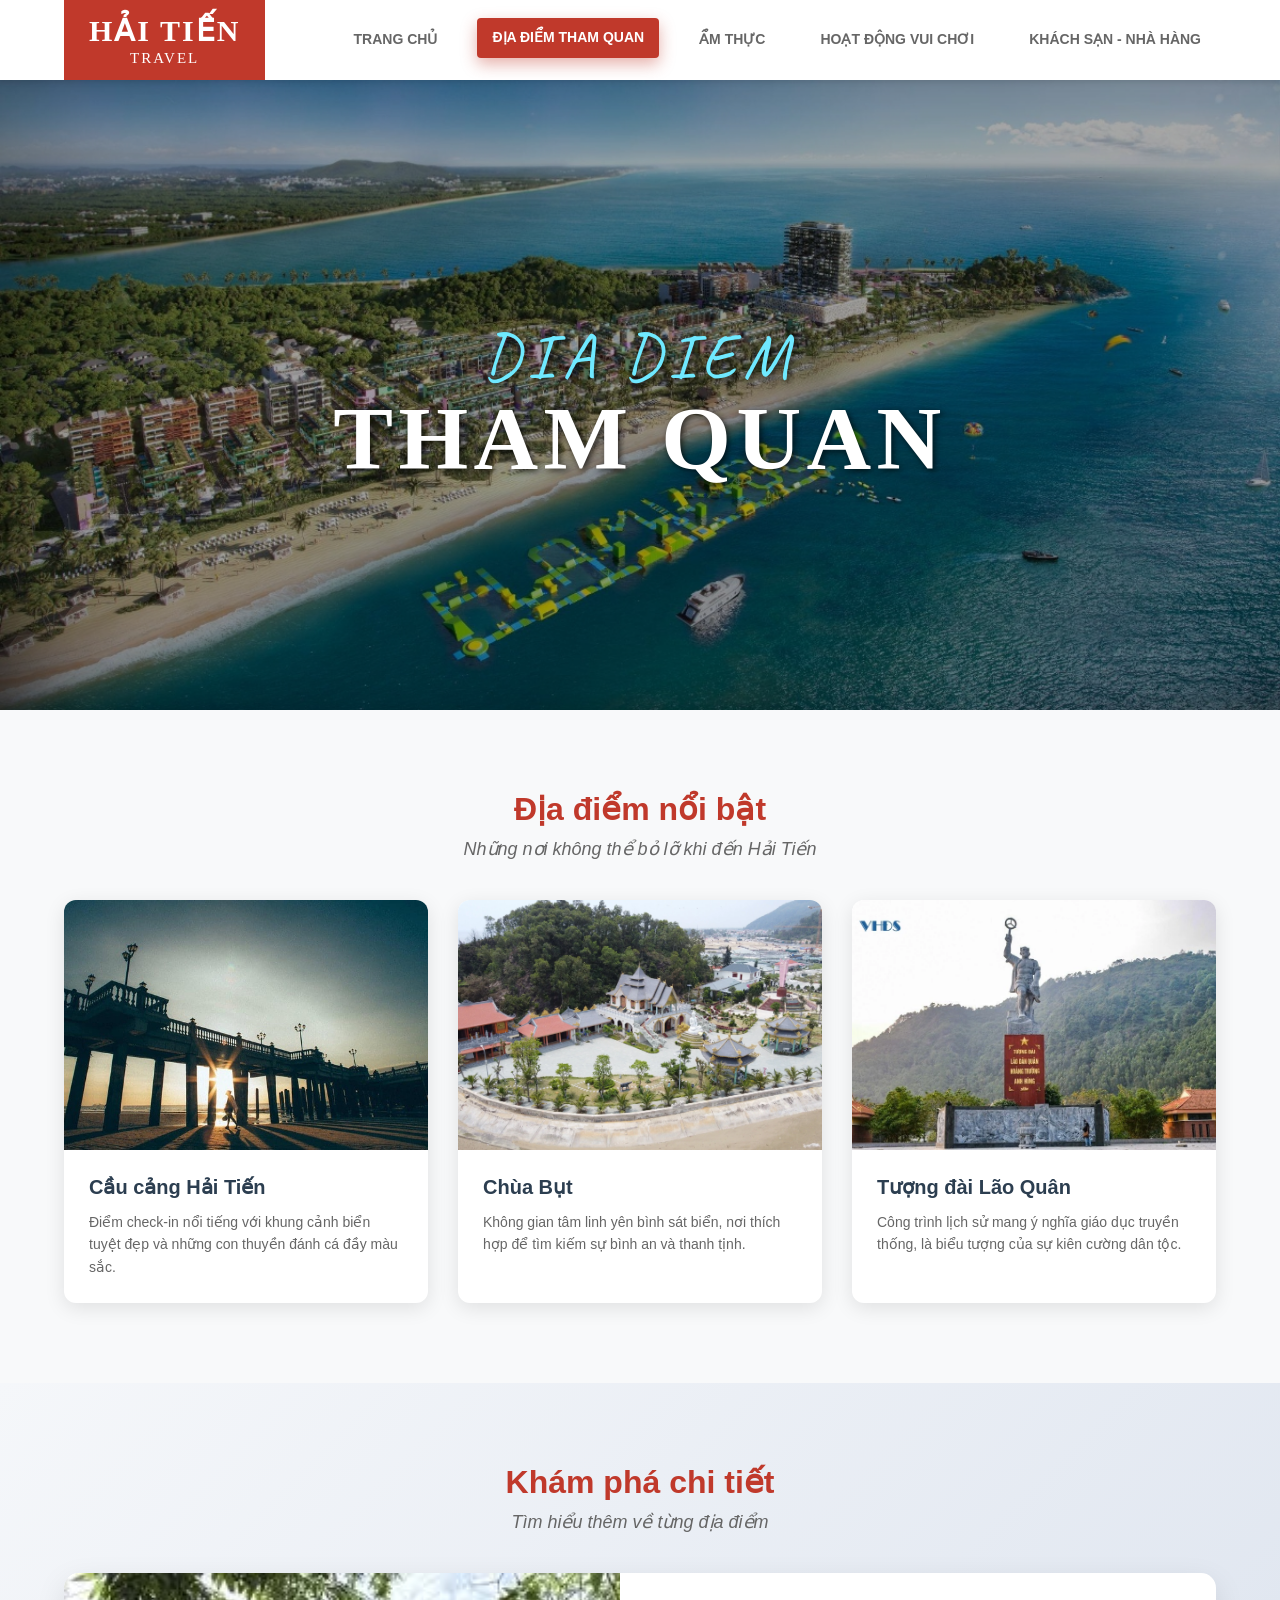
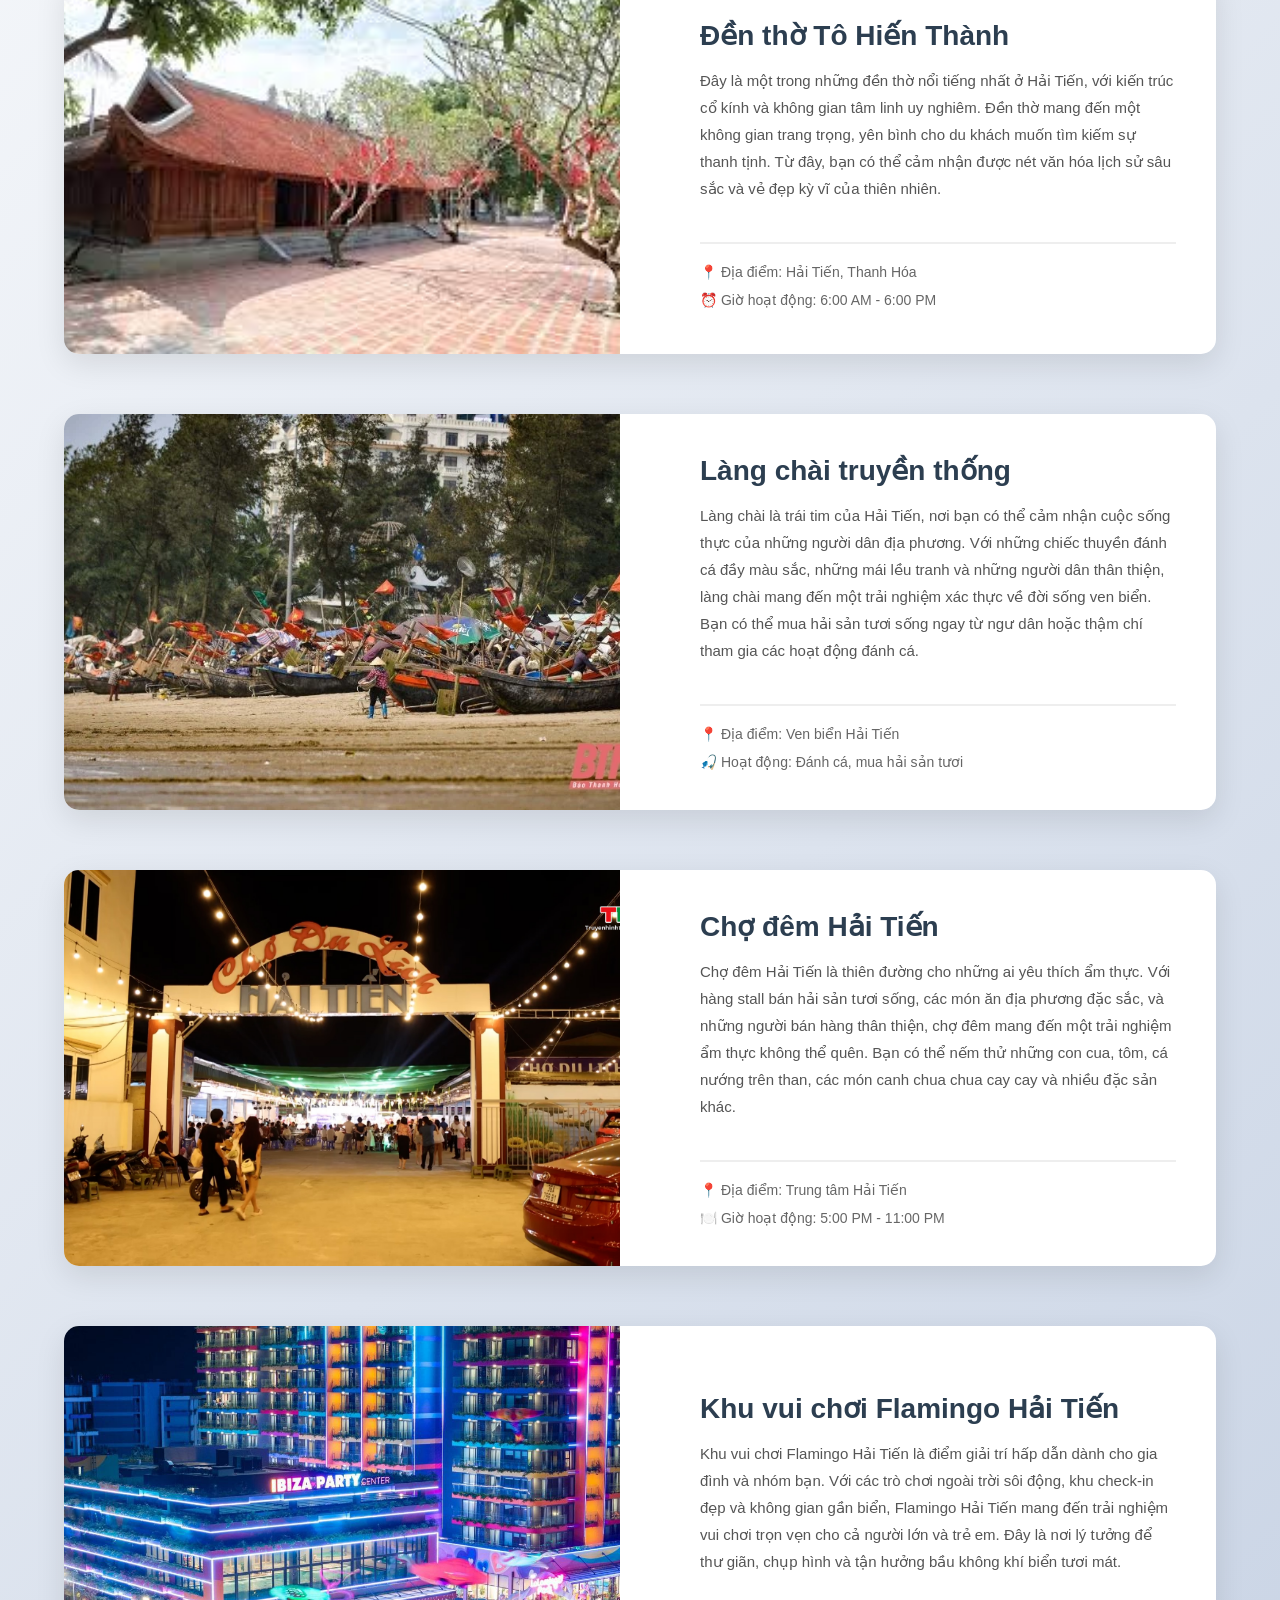
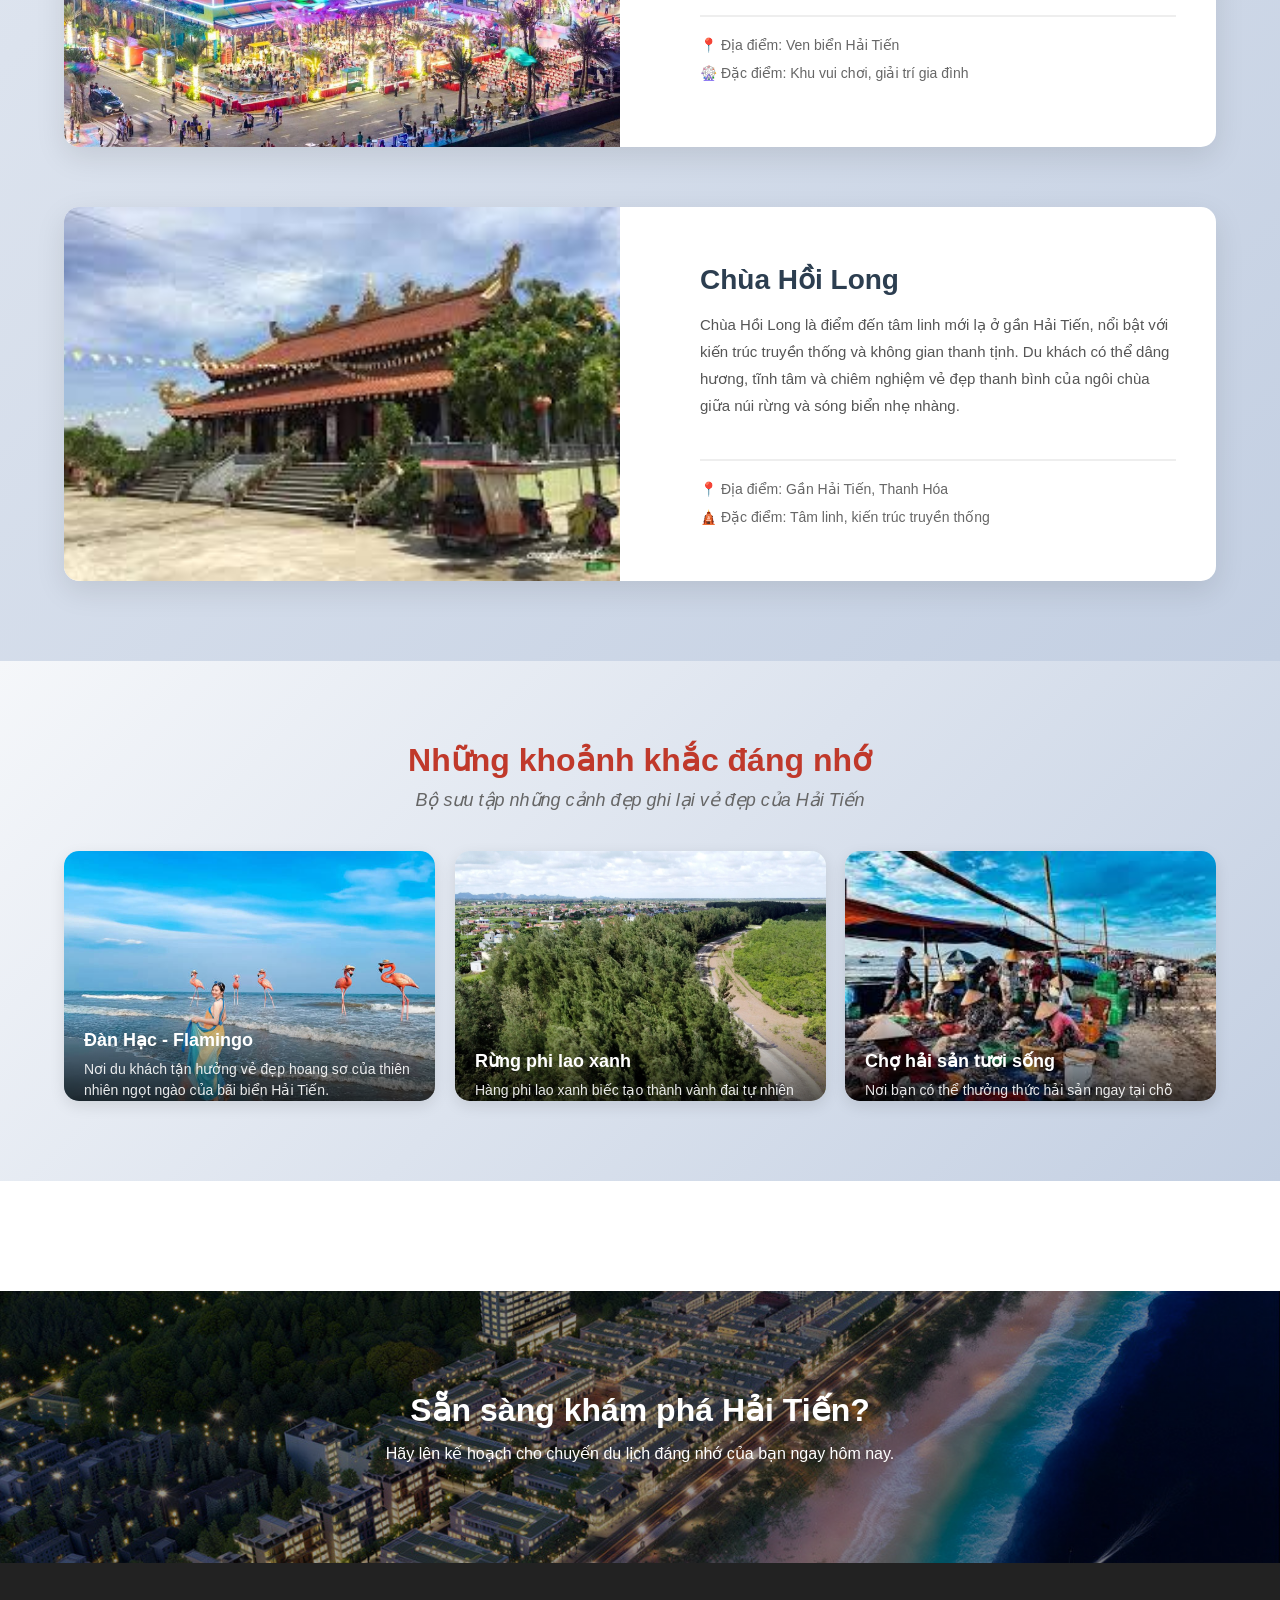
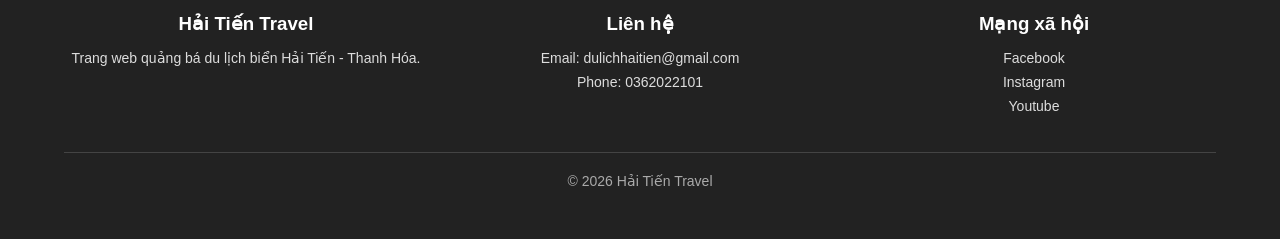
==== commit 0c39e3aa: "Update content for Đền thờ Tô Hiến Thành card" ====
--- a/html/diadiem.htm
+++ b/html/diadiem.htm
@@ -95,20 +95,19 @@
             <p class="section-subtitle">Tìm hiểu thêm về từng địa điểm</p>
 
             <div class="exploration-container">
-                <!-- Card 1: Chùa Bụt -->
-                <div class="exploration-card">
-                    <div class="exp-card-left">
-                        <img src="../img/chuabut.webp" alt="Chùa Bụt">
-                    </div>
-                    <div class="exp-card-right">
-                        <h3>Chùa Bụt</h3>
-                        <p>Đây là một trong những ngôi chùa nổi tiếng nhất ở Hải Tiến, với kiến trúc độc đáo và không
+                <!-- Card 1: Đền thờ Tô Hiến Thành -->
+                <div class="exploration-card">
+                    <div class="exp-card-left">
+                        <img src="../img/denthotohienthanh.jpg" alt="Đền thờ Tô Hiến Thành">
+                    </div>
+                    <div class="exp-card-right">
+                        <h3>Đền thờ Tô Hiến Thành</h3>
+                        <p>Đây là một trong những đền thờ nổi tiếng nhất ở Hải Tiến, với kiến trúc cổ kính và không
                             gian
-                            tâm linh yên bình.
-                            Ngôi chùa được xây dựng sát biển, mang đến một không gian riêng tư, yên tĩnh cho du khách
-                            muốn
+                            tâm linh uy nghiêm.
+                            Đền thờ mang đến một không gian trang trọng, yên bình cho du khách muốn
                             tìm kiếm sự thanh tịnh.
-                            Từ đây, bạn có thể thưởng ngoạn cảnh biển mênh mông và cảm nhận vẻ đẹp kỳ vĩ của thiên
+                            Từ đây, bạn có thể cảm nhận được nét văn hóa lịch sử sâu sắc và vẻ đẹp kỳ vĩ của thiên
                             nhiên.
                         </p>
                         <div class="exp-info">
@@ -275,4 +274,4 @@
 
 </body>
 
-</html>+</html>
